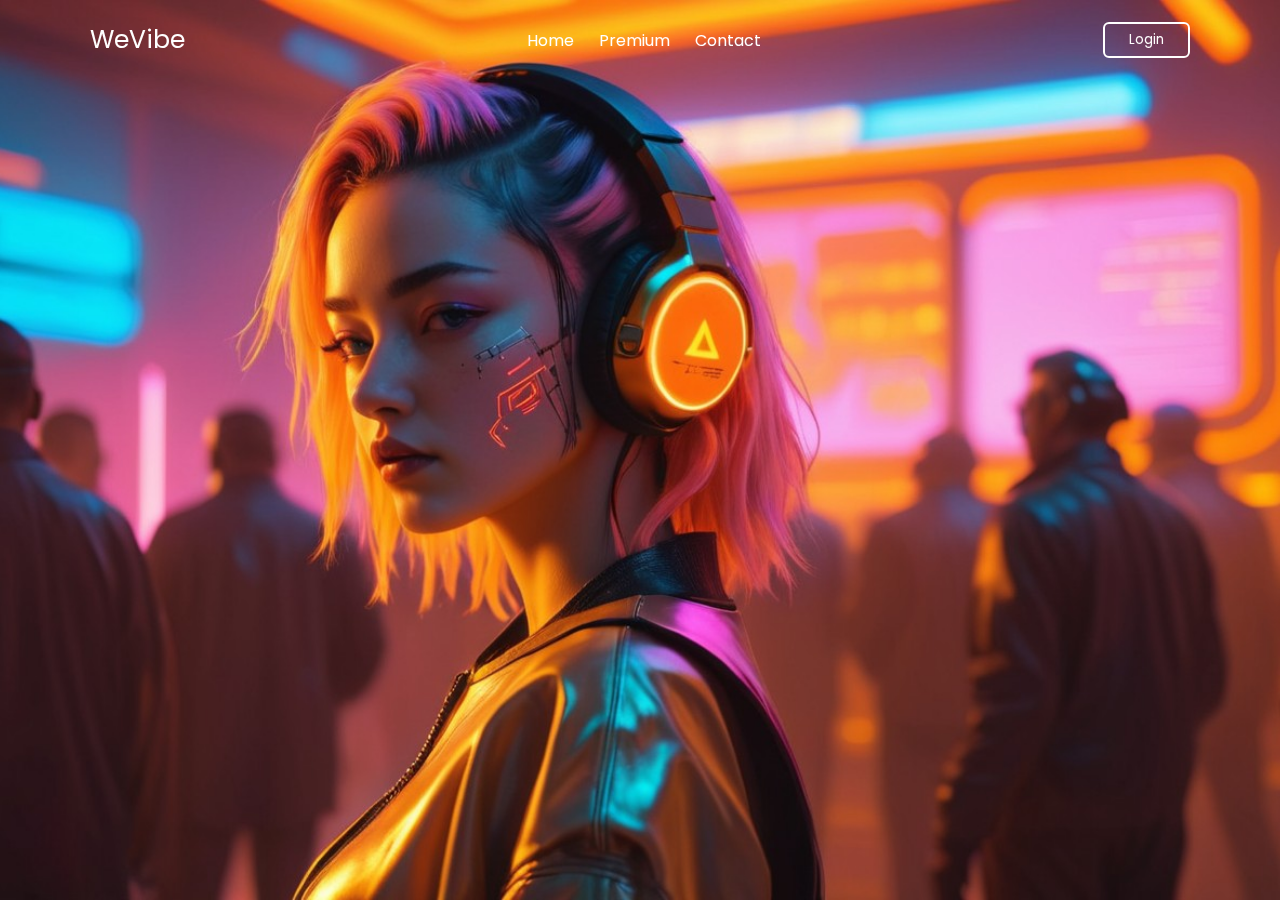
==== home.html @ 8fcae05e "adding interactions to music broadcaster layout and a new home screen with login and register forms" ====
<!DOCTYPE html>
<html lang="en">
<head>
    <meta charset="UTF-8">
    <meta http-equiv="X-UA-Compatible" content="IE=edge" />
    <meta name="viewport" content="width=device-width, initial-scale=1.0">
    <title>Home</title>
    <link rel="stylesheet" href="home.css">
    <link rel="stylesheet" href="https://unicons.iconscout.com/release/v4.0.0/css/line.css">
</head>
<body>
    <!-- Header -->
     <header class="header">
        <nav class="nav">
            <a href="#" class="nav_logo">WeVibe</a>
    
            <ul class="nav_items">
                <li class="nav_item">
                    <a href="#" class="nav_link">Home</a>
                    <a href="#" class="nav_link">Premium</a>
                    <a href="#" class="nav_link">Contact</a>
                </li>
            </ul>
            
            <button class="button" id="form-open">Login</button>
         </nav>
     </header>

     <!-- Home -->
      <section class="home">
        <div class="form_container">
            <i class="uil uil-times form_close"></i>
            <!-- Login Form -->
             <div class="form login_form">
                <form action="#">
                    <h2>Login</h2>

                    <div class="input_box">
                        <input type="email" placeholder="Enter your email" required>
                        <i class="uil uil-envelope-alt email"></i>
                    </div>

                    <div class="input_box">
                        <input type="password" placeholder="Enter your password" required>
                        <i class="uil uil-lock password"></i>
                        <i class="uil uil-eye-slash pw_hide"></i>
                    </div>

                    <div class="option_field">
                        <span class="checkbox">
                            <input type="checkbox" id="check">
                            <label for="check">Remember me</label>
                        </span>
                        <a href="#" class="forgot_pw">Forgot password?</a>
                    </div>
    
                        <button onclick="window.location.href='index.html'" class="button">Login Now</button>
    
                        <div class="login_signup">
                            Don't have an account? <a href="#" id="signup">Signup for free!</a>
                        </div>
                    </div>
                </form>

                <!-- Signup Form -->
             <div class="form signup_form">
                <form action="#">
                    <h2>Signup</h2>

                    <div class="input_box">
                        <input type="text" placeholder="Enter your username" required>
                        <i class="uil uil-smile username"></i>
                    </div>

                    <div class="input_box">
                        <input type="email" placeholder="Enter your email" required>
                        <i class="uil uil-envelope-alt email"></i>
                    </div>

                    <div class="input_box">
                        <input type="password" placeholder="Create password" required>
                        <i class="uil uil-lock password"></i>
                        <i class="uil uil-eye-slash pw_hide"></i>
                    </div>

                    <div class="input_box">
                        <input type="password" placeholder="Confirm password" required>
                        <i class="uil uil-lock password"></i>
                        <i class="uil uil-eye-slash pw_hide"></i>
                    </div>

                    <div class="option_field terms">
                        <span class="checkbox">
                            <input type="checkbox" id="check2">
                            <label for="check2">I agree with the <a href="">Terms and Conditions</a></label>
                        </span>
                    </div>

                    <button class="button">Signup Now</button>

                    <div class="login_signup">
                        Already have an account? <a href="#" id="login">Login now!</a>
                    </div>
                </form>
             </div>

             </div>
        </div>
      </section>

      <script src="home.js"></script>
</body>
</html>
---- home.css ----
@import url('https://fonts.googleapis.com/css2?family=Poppins:ital,wght@0,100;0,200;0,300;0,400;0,500;0,600;0,700;0,800;0,900;1,100;1,200;1,300;1,400;1,500;1,600;1,700;1,800;1,900&display=swap');

* {
    margin: 0;
    padding: 0;
    box-sizing: border-box;
    font-family: "Poppins", sans-serif;
}

a {
    text-decoration: none;
}

.header {
    position: fixed;
    height: 80px;
    width: 100%;
    z-index: 100;
    padding: 0 20px;
}

.nav {
    max-width: 1100px;
    width: 100%;
    margin: 0 auto;
}

.nav,
.nav_item {
    display: flex;
    height: 100%;
    align-items: center;
    justify-content: space-between;
}
.nav_logo,
.nav_link,
.button {
    color: #fff;
}

.nav_logo {
   font-size: 25px; 
}

.nav_item {
    column-gap: 25px;
}

.nav_link:hover {
    color: #fff
}

.button {
    padding: 6px 24px;
    border: 2px solid #fff;
    background: transparent;
    border-radius: 6px;
    cursor: pointer;
}

.button:active {
    transform: scale(0.98);
}

/* Home */

.home {
    position: relative;
    height: 100vh;
    width: 100%;
    background-image: url("img/bghome.jpeg");
    background-size: cover;
    background-position: center;
}

.home::before {
    content: '';
    position: absolute;
    height: 100%;
    width: 100%;
    background-color: rgba(0, 0, 0, 0.6);
    z-index: 100;
    opacity: 0;
    pointer-events: none;   
    transition: all 0.2s ease-out;
}

.home.show::before {
    opacity: 1;
    pointer-events: auto;
}

/* Form */

.form_container {
    position: absolute;
    max-width: 320px;
    width: 100%;
    top: 50%;
    left: 50%;
    transform: translate(-50%, -50%) scale(1.2);
    z-index: 101;
    background: #fff;
    padding: 25px;
    border-radius: 12px;
    box-shadow: rgba(0, 0, 0, 0.1);
    opacity: 0;
    pointer-events: none;
    transition: all 0.1s ease-out;
}

.home.show .form_container {
    opacity: 1;
    pointer-events: auto;
    transform: translate(-50%, -50%) scale(1);
}

.signup_form {
    display: none;    
}

.form_container.active .signup_form {
    display: block;
}

.form_container.active .login_form {
    display: none;
}

.form_close {
    position: absolute;
    top: 10px;
    right: 20px;
    color: #0b0217;
    font-size: 22px;
    opacity: 0.7;
    cursor: pointer;
}

.form_container h2 {
    font-size: 22px;
    color: #0b0217;
    text-align: center;
}

.input_box {
    position: relative;
    margin-top: 30px;
    width: 100%;
    height: 40px;
}

.input_box input {
    height: 100%;
    width: 100%;
    border: none;
    outline: none;
    padding: 0 30px;
    color: #333333;
    transition: all 0.2s ease;
    border-bottom: 1.5px solid #aaaaaa
}

.input_box input:focus {
    border-color: #ff690a;
}

.input_box i {
    position: absolute;
    top: 50%;
    transform: translateY(-50%);
    font-size: 20px;
}

.input_box i.email,
.input_box i.password,
.input_box i.username  {
    left: 0;
    color: #707070;
}

.input_box input:focus ~ i.email,
.input_box input:focus ~ i.password,
.input_box input:focus ~ i.username {
    color: #ff690a;
}

.input_box i.pw_hide {
    right: 0;
    font-size: 18px;
    cursor: pointer;
}

.option_field {
    margin-top: 14px;
    display: flex;
    align-items: center;
    justify-content: space-between;
}

.form_container a {
    color: #ff690a;
    font-size: 12px;
}

.form_container a:hover {
   text-decoration: underline; 
}

.checkbox {
    display: flex;
    column-gap: 8px;
    white-space: nowrap;
    font-size: 12px;
}

.checkbox input {
    accent-color: #dd5c0c;
}

.checkbox label {
    font-size: 12px;
    user-select: none;
    color: #0b0217;
    cursor: pointer;
}

.form_container .button {
    background: #ff690a;
    margin-top: 30px;
    width: 100%;
    padding: 10px 0;
    border-radius: 10px;
}

.login_signup {
    font-size: 12px;
    text-align: center;
    margin-top: 15px;
}

.terms {
    margin-left: 10px;
    margin-top: 20px;
}

.input_box .socialIcon {
    top: 50%;
    transform: translateY(-50%);
    font-size: 20px;

}
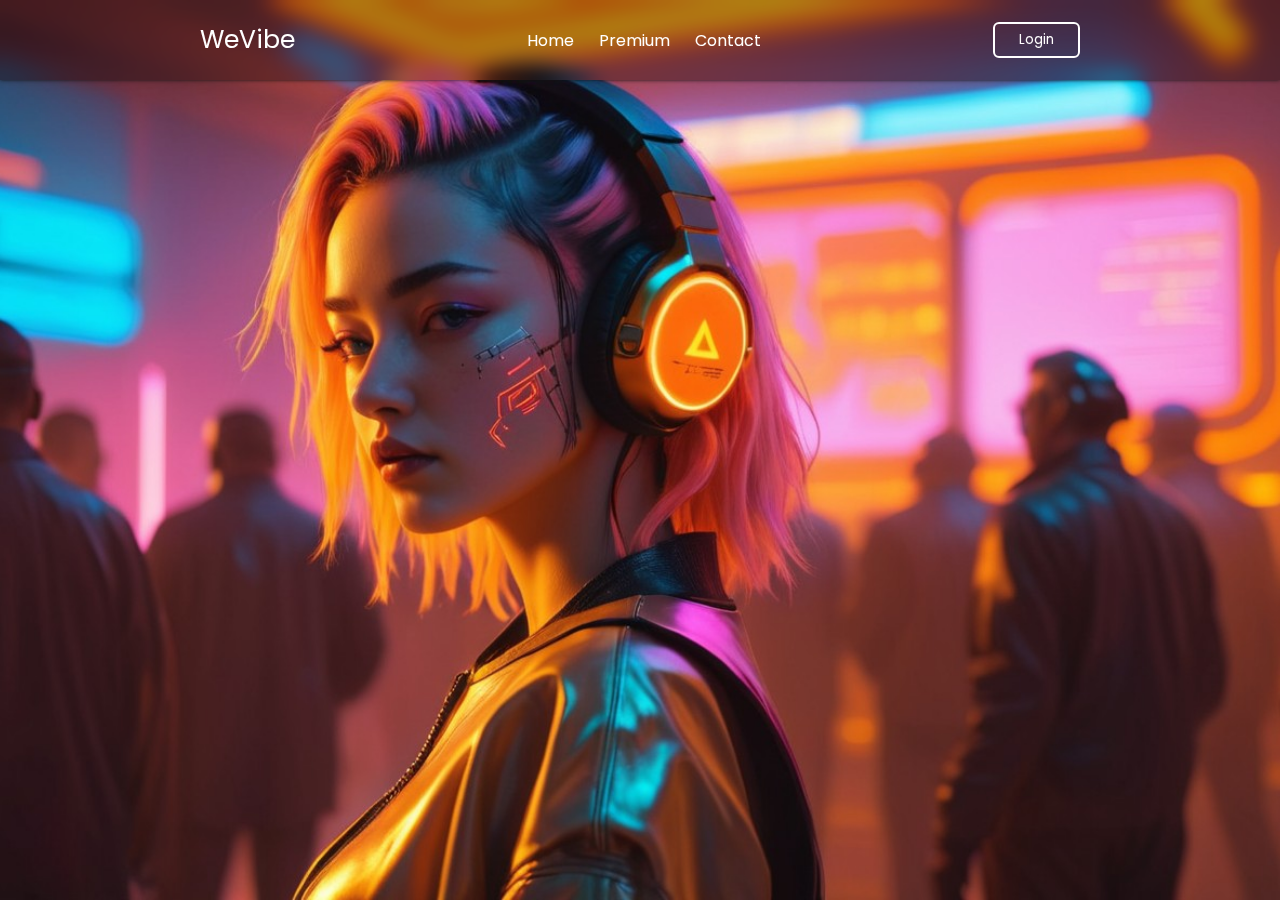
==== commit 1bdfeb58: "fixing login screen issues and rebranding the music broadcast identity to match with login screen" ====
--- a/home.html
+++ b/home.html
@@ -36,12 +36,12 @@
                     <h2>Login</h2>
 
                     <div class="input_box">
-                        <input type="email" placeholder="Enter your email" required>
+                        <input id="loginEmail" type="email" placeholder="Enter your email" required>
                         <i class="uil uil-envelope-alt email"></i>
                     </div>
 
                     <div class="input_box">
-                        <input type="password" placeholder="Enter your password" required>
+                        <input id="loginPassword" type="password" placeholder="Enter your password" required>
                         <i class="uil uil-lock password"></i>
                         <i class="uil uil-eye-slash pw_hide"></i>
                     </div>
@@ -54,7 +54,7 @@
                         <a href="#" class="forgot_pw">Forgot password?</a>
                     </div>
     
-                        <button onclick="window.location.href='index.html'" class="button">Login Now</button>
+                        <button disabled onclick="window.location.href='index.html'" class="buttonLogin">Login Now</button>
     
                         <div class="login_signup">
                             Don't have an account? <a href="#" id="signup">Signup for free!</a>
--- a/home.css
+++ b/home.css
@@ -16,13 +16,17 @@
     height: 80px;
     width: 100%;
     z-index: 100;
-    padding: 0 20px;
+    padding: 0 0;
 }
 
 .nav {
-    max-width: 1100px;
+    max-width: 1920px;
     width: 100%;
     margin: 0 auto;
+    padding: 0 200px;
+    background: rgba(0, 0, 0, .3);
+    backdrop-filter: blur(10px);
+    box-shadow: 0px 0px 4px rgb(19, 19, 19);  
 }
 
 .nav,
@@ -34,7 +38,8 @@
 }
 .nav_logo,
 .nav_link,
-.button {
+.button,
+.buttonLogin {
     color: #fff;
 }
 
@@ -47,10 +52,12 @@
 }
 
 .nav_link:hover {
-    color: #fff
-}
-
-.button {
+    color: #ff690a;
+    transition: .3s ease-out;
+    font-weight: bold;
+}
+
+.button, .buttonLogin {
     padding: 6px 24px;
     border: 2px solid #fff;
     background: transparent;
@@ -58,7 +65,8 @@
     cursor: pointer;
 }
 
-.button:active {
+.button:active,
+.buttonLogin:active {
     transform: scale(0.98);
 }
 
@@ -225,12 +233,19 @@
     cursor: pointer;
 }
 
-.form_container .button {
+.form_container .button, .buttonLogin {
     background: #ff690a;
     margin-top: 30px;
     width: 100%;
     padding: 10px 0;
     border-radius: 10px;
+    opacity: .2;
+    cursor: default;
+}
+
+.form_container .buttonLogin.active {
+    opacity: 1;
+    cursor: pointer;
 }
 
 .login_signup {
